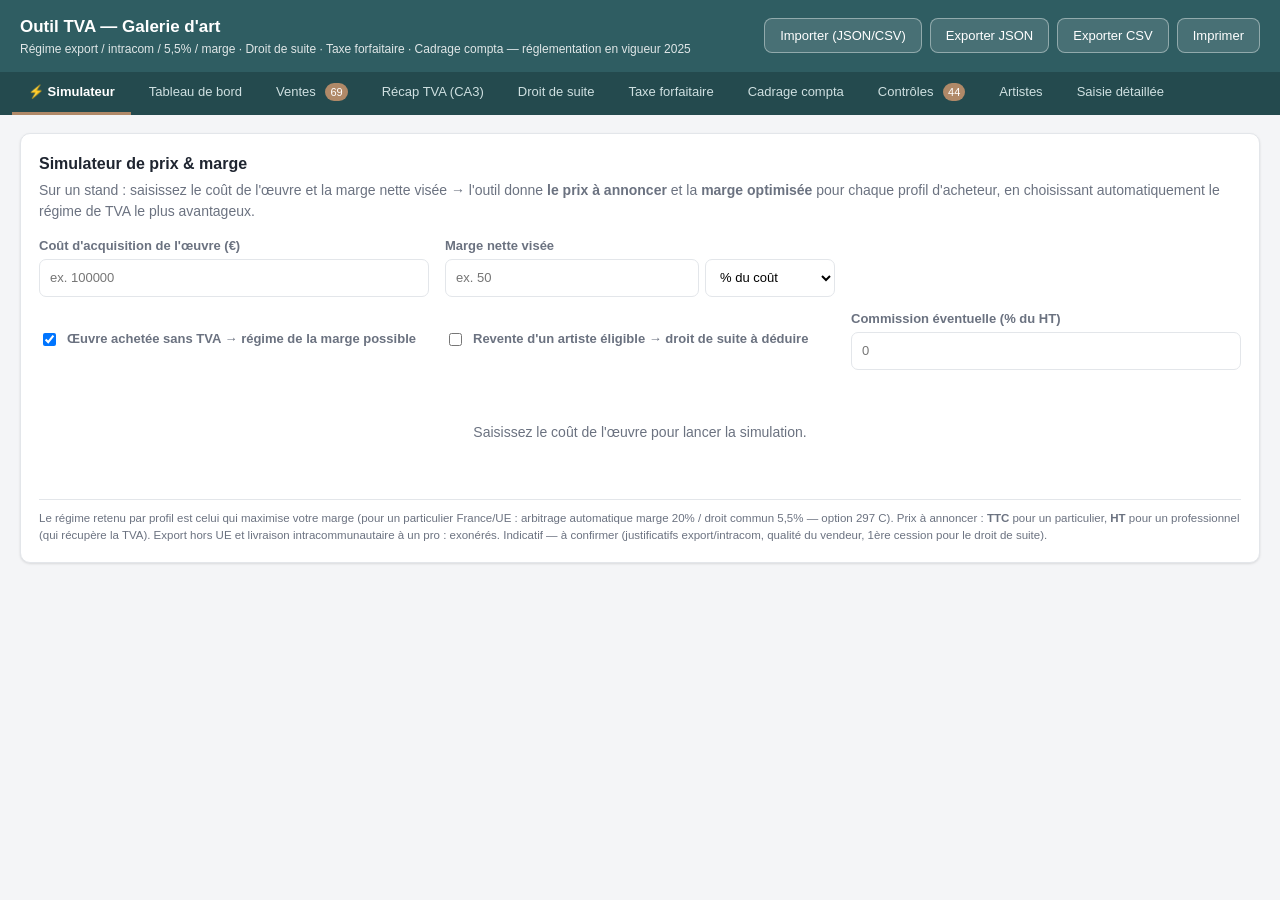
==== index.html @ e960fb0d "Simulateur foire : coût + marge cible -> prix à annoncer par acheteur Nouvel écran principal pensé p" ====
<!DOCTYPE html>
<html lang="fr">
<head>
<meta charset="utf-8">
<meta name="viewport" content="width=device-width, initial-scale=1">
<title>Outil TVA — Galerie d'art</title>
<link rel="stylesheet" href="styles.css">
</head>
<body>

<header class="app">
  <div>
    <h1>Outil TVA — Galerie d'art</h1>
    <div class="sub">Régime export / intracom / 5,5% / marge · Droit de suite · Taxe forfaitaire · Cadrage compta — réglementation en vigueur 2025</div>
  </div>
  <div class="tools">
    <button class="btn ghost" id="btn-import">Importer (JSON/CSV)</button>
    <button class="btn ghost" id="btn-export-json">Exporter JSON</button>
    <button class="btn ghost" id="btn-export-csv">Exporter CSV</button>
    <button class="btn ghost" id="btn-print">Imprimer</button>
    <input type="file" id="file-input" accept=".json,.csv" hidden>
  </div>
</header>

<nav class="tabs" id="tabs">
  <button data-view="simulateur" class="active">⚡ Simulateur</button>
  <button data-view="dashboard">Tableau de bord</button>
  <button data-view="ventes">Ventes <span class="badge zero" id="badge-ventes">0</span></button>
  <button data-view="tva">Récap TVA (CA3)</button>
  <button data-view="ds">Droit de suite</button>
  <button data-view="tf">Taxe forfaitaire</button>
  <button data-view="cadrage">Cadrage compta</button>
  <button data-view="controles">Contrôles <span class="badge zero" id="badge-controles">0</span></button>
  <button data-view="artistes">Artistes</button>
  <button data-view="saisie">Saisie détaillée</button>
</nav>

<main>

<!-- ============ SIMULATEUR (écran principal) ============ -->
<section class="view active" id="view-simulateur">
  <div class="panel">
    <h2>Simulateur de prix &amp; marge</h2>
    <p class="lead">Sur un stand : saisissez le coût de l'œuvre et la marge nette visée → l'outil donne <b>le prix à annoncer</b> et la <b>marge optimisée</b> pour chaque profil d'acheteur, en choisissant automatiquement le régime de TVA le plus avantageux.</p>
    <div class="grid wide">
      <label class="fld"><span>Coût d'acquisition de l'œuvre (€)</span><input id="sim-cout" type="number" step="0.01" inputmode="decimal" placeholder="ex. 100000"></label>
      <label class="fld"><span>Marge nette visée</span>
        <div style="display:flex; gap:6px">
          <input id="sim-marge" type="number" step="0.01" inputmode="decimal" placeholder="ex. 50" style="flex:1">
          <select id="sim-marge-unite" style="max-width:130px"><option value="pct">% du coût</option><option value="eur">€ (montant)</option></select>
        </div></label>
    </div>
    <div class="grid wide">
      <label class="fld" style="display:flex;align-items:center;gap:8px"><input id="sim-eligible" type="checkbox" checked style="width:auto"><span style="margin:0">Œuvre achetée sans TVA → <b>régime de la marge possible</b></span></label>
      <label class="fld" style="display:flex;align-items:center;gap:8px"><input id="sim-ds" type="checkbox" style="width:auto"><span style="margin:0">Revente d'un artiste éligible → <b>droit de suite</b> à déduire</span></label>
      <label class="fld"><span>Commission éventuelle (% du HT)</span><input id="sim-commission" type="number" step="0.1" inputmode="decimal" placeholder="0"></label>
    </div>
    <div id="sim-result"></div>
    <div class="disclaimer">Le régime retenu par profil est celui qui maximise votre marge (pour un particulier France/UE : arbitrage automatique marge 20% / droit commun 5,5% — option 297 C). Prix à annoncer : <b>TTC</b> pour un particulier, <b>HT</b> pour un professionnel (qui récupère la TVA). Export hors UE et livraison intracommunautaire à un pro : exonérés. Indicatif — à confirmer (justificatifs export/intracom, qualité du vendeur, 1ère cession pour le droit de suite).</div>
  </div>
</section>

<!-- ============ 0. TABLEAU DE BORD ============ -->
<section class="view" id="view-dashboard">
  <div class="panel">
    <h2>Tableau de bord</h2>
    <p class="lead">Vue d'ensemble de l'activité : chiffre d'affaires, marge, et classements. Filtrable par période.</p>
    <div class="toolbar">
      <label class="fld" style="margin:0"><span>Du</span><input id="db-from" type="date"></label>
      <label class="fld" style="margin:0"><span>Au</span><input id="db-to" type="date"></label>
      <button class="btn secondary small" id="db-reset-period">Toute la période</button>
    </div>
    <div id="db-kpi" class="kpi-row"></div>
  </div>
  <div class="grid wide">
    <div class="panel"><h3>Top 10 — plus grosses ventes</h3><div id="db-top-ventes"></div></div>
    <div class="panel"><h3>Top 10 — plus gros taux de marge</h3><div id="db-top-taux"></div></div>
    <div class="panel"><h3>Top artistes (CA &amp; marge)</h3><div id="db-top-artistes"></div></div>
    <div class="panel"><h3>Répartition du CA par régime de TVA</h3><div id="db-repartition"></div></div>
  </div>
</section>

<!-- ============ 1. SAISIE GUIDÉE ============ -->
<section class="view" id="view-saisie">
  <div class="panel">
    <h2>Saisie guidée d'une vente</h2>
    <p class="lead">Répondez aux questions : l'outil détermine automatiquement le régime de TVA applicable, le droit de suite et la taxe forfaitaire éventuels, et signale les points à vérifier.</p>

    <form id="form-vente">
      <input type="hidden" id="f-id">

      <fieldset>
        <legend>Identification</legend>
        <div class="grid">
          <label class="fld"><span>N° de ligne (compta)</span><input id="f-ligneCompta" type="text" placeholder="ex. 1"></label>
          <label class="fld"><span>N° de facture</span><input id="f-numFacture" type="text" placeholder="ex. 2506059"></label>
          <label class="fld"><span>Date de facture</span><input id="f-dateFacture" type="date"></label>
          <label class="fld"><span>Artiste</span><input id="f-artiste" type="text"></label>
          <label class="fld"><span>Œuvre</span><input id="f-oeuvre" type="text"></label>
          <label class="fld"><span>Référence</span><input id="f-refSiam" type="text"></label>
        </div>
      </fieldset>

      <fieldset>
        <legend>Nature du bien vendu</legend>
        <div class="q-box"><span class="q">Que vendez-vous exactement ?</span> Le taux réduit de 5,5% est réservé aux œuvres d'art, objets de collection et d'antiquité (réforme 1/1/2025).</div>
        <div class="grid">
          <label class="fld"><span>Nature du bien</span><select id="f-natureBien"></select></label>
          <label class="fld"><span>Œuvre originale ?</span>
            <select id="f-oeuvreOriginale"><option value="">—</option><option value="oui">Oui</option><option value="non">Non</option></select></label>
        </div>
      </fieldset>

      <fieldset>
        <legend>Montants</legend>
        <div class="grid">
          <label class="fld"><span>Prix de vente TTC (€)</span><input id="f-venteTTC" type="number" step="0.01"></label>
          <label class="fld"><span>Prix d'achat TTC (€) <small>(pour la marge)</small></span><input id="f-achatTTC" type="number" step="0.01"></label>
          <label class="fld"><span>Frais accessoires HT (€)</span><input id="f-fraisAccessoiresHT" type="number" step="0.01"></label>
        </div>
      </fieldset>

      <fieldset>
        <legend>Acquisition de l'œuvre par la galerie</legend>
        <div class="q-box"><span class="q">Comment la galerie a-t-elle acquis l'œuvre ?</span> C'est ce qui détermine si le régime de la marge est possible (interdit si achat au taux réduit depuis 2025).</div>
        <label class="fld"><span>Mode d'acquisition</span><select id="f-modeAcquisition"></select></label>
      </fieldset>

      <fieldset>
        <legend>Client &amp; destination</legend>
        <div class="grid">
          <label class="fld"><span>Client</span><input id="f-client" type="text"></label>
          <label class="fld"><span>Pays</span><input id="f-pays" type="text"></label>
          <label class="fld"><span>Zone</span><select id="f-zone"></select></label>
          <label class="fld"><span>Type de client</span><select id="f-typeClient"></select></label>
          <label class="fld"><span>N° TVA intracom (UE pro)</span><input id="f-numTvaIntra" type="text"></label>
        </div>
        <div class="grid">
          <label class="fld"><span>Justificatif d'export (hors UE) ?</span>
            <select id="f-justificatifExport"><option value="">—</option><option value="oui">Oui</option><option value="non">Non</option></select></label>
          <label class="fld"><span>Preuve transport hors France (intracom) ?</span>
            <select id="f-transportHorsFR"><option value="">—</option><option value="oui">Oui</option><option value="non">Non</option></select></label>
          <label class="fld"><span>Option droit commun 5,5% (art. 297 C) ?</span>
            <select id="f-optionDroitCommun"><option value="">—</option><option value="oui">Oui (renoncer à la marge)</option><option value="non">Non</option></select></label>
        </div>
      </fieldset>

      <fieldset>
        <legend>Régime saisi par l'utilisateur (facultatif — pour contrôle)</legend>
        <div class="hint">Si vous indiquez le régime que vous comptiez appliquer, l'outil le confronte à sa propre détermination et vous alerte en cas de divergence.</div>
        <label class="fld"><span>Régime envisagé</span>
          <select id="f-regimeChoisi">
            <option value="">— (laisser l'outil décider)</option>
            <option value="EXPORT">Exportation exonérée</option>
            <option value="INTRACOM">Livraison intracom exonérée</option>
            <option value="DC_55">Droit commun 5,5%</option>
            <option value="DC_20">Droit commun 20%</option>
            <option value="MARGE">Régime de la marge</option>
            <option value="MARGE_FORFAITAIRE">Marge forfaitaire 30% (ancien régime)</option>
          </select></label>
      </fieldset>

      <fieldset>
        <legend>Droit de suite</legend>
        <label class="fld"><span>Décision (reprise d'une analyse existante)</span>
          <select id="f-ds-applicabiliteManuelle">
            <option value="">Selon les conditions ci-dessous</option>
            <option value="oui">Applicable (forcer)</option>
            <option value="non">Non applicable (forcer)</option>
          </select></label>
        <div class="grid">
          <label class="fld"><span>1ère cession par l'artiste ?</span>
            <select id="f-ds-premiereCession"><option value="">—</option><option value="non">Non (revente)</option><option value="oui">Oui (1ère vente)</option></select></label>
          <label class="fld"><span>Artiste vivant ou décédé ≤ 70 ans ?</span>
            <select id="f-ds-artisteVivantOuMoins70"><option value="">—</option><option value="oui">Oui</option><option value="non">Non (+ 70 ans)</option></select></label>
          <label class="fld"><span>Vente soumise / établie en France ?</span>
            <select id="f-ds-venteSoumiseFrance"><option value="">—</option><option value="oui">Oui</option><option value="non">Non</option></select></label>
          <label class="fld"><span>Acquise directement de l'artiste &lt; 3 ans ?</span>
            <select id="f-ds-acquiseDirecteArtisteMoins3ans"><option value="">—</option><option value="non">Non</option><option value="oui">Oui</option></select></label>
        </div>
      </fieldset>

      <fieldset>
        <legend>Taxe forfaitaire sur les objets précieux</legend>
        <div class="q-box"><span class="q">Le vendeur (cédant) est-il un particulier ?</span> La taxe forfaitaire ne concerne que les cessions par des particuliers ; la galerie intermédiaire en France la verse pour leur compte.</div>
        <label class="fld"><span>Décision (reprise d'une analyse existante)</span>
          <select id="f-tf-applicabiliteManuelle">
            <option value="">Selon les conditions ci-dessous</option>
            <option value="oui">Applicable (forcer)</option>
            <option value="non">Non applicable (forcer)</option>
          </select></label>
        <div class="grid">
          <label class="fld"><span>Vendeur particulier ?</span>
            <select id="f-tf-vendeurParticulier"><option value="">—</option><option value="non">Non</option><option value="oui">Oui</option></select></label>
          <label class="fld"><span>Type d'objet</span>
            <select id="f-tf-typeObjet"><option value="art">Objet d'art / collection / antiquité (6%)</option><option value="metaux">Métaux précieux (11%)</option></select></label>
          <label class="fld"><span>Vendeur domicilié en France ?</span>
            <select id="f-tf-vendeurDomicilieFR"><option value="oui">Oui (+0,5% CRDS)</option><option value="non">Non</option></select></label>
          <label class="fld"><span>Option régime plus-values réelles ?</span>
            <select id="f-tf-optionPlusValue"><option value="">—</option><option value="non">Non</option><option value="oui">Oui</option></select></label>
          <label class="fld"><span>Prix de cession (si ≠ prix de vente)</span><input id="f-tf-prixCession" type="number" step="0.01"></label>
        </div>
      </fieldset>

      <label class="fld"><span>Commentaire</span><textarea id="f-commentaire" rows="2"></textarea></label>

      <div class="toolbar">
        <button type="button" class="btn" id="btn-evaluer">Évaluer en direct</button>
        <button type="submit" class="btn">Enregistrer la vente</button>
        <button type="button" class="btn secondary" id="btn-reset">Nouvelle saisie</button>
      </div>
    </form>
  </div>

  <div class="panel" id="live-result" style="display:none">
    <h2>Résultat de l'analyse</h2>
    <div id="live-result-body"></div>
  </div>
</section>

<!-- ============ 2. VENTES ============ -->
<section class="view" id="view-ventes">
  <div class="panel">
    <div class="toolbar">
      <h2 style="margin:0">Ventes enregistrées</h2>
      <div class="spacer"></div>
      <button class="btn secondary small" id="btn-demo">Charger un jeu d'exemple</button>
      <button class="btn danger small" id="btn-clear">Tout effacer</button>
    </div>
    <div id="ventes-table"></div>
  </div>
</section>

<!-- ============ 3. RÉCAP TVA ============ -->
<section class="view" id="view-tva">
  <div class="panel">
    <h2>Récapitulatif TVA collectée — préparation CA3</h2>
    <p class="lead">Ventilation par régime et par ligne de la déclaration. À reporter sur la CA3.</p>
    <div id="kpi-tva" class="kpi-row"></div>
    <div id="tva-table"></div>
  </div>
</section>

<!-- ============ 4. DROIT DE SUITE ============ -->
<section class="view" id="view-ds">
  <div class="panel">
    <h2>Droit de suite</h2>
    <p class="lead">Œuvres pour lesquelles le droit de suite est dû, avec barème dégressif (plafond 12 500 €).</p>
    <div id="ds-table"></div>
    <details class="ref"><summary>Rappel des conditions et du barème</summary>
      <p>Œuvre originale graphique/plastique, revente avec intervention d'un professionnel, prix ≥ 750 € HT, artiste vivant ou décédé ≤ 70 ans.
      Barème : 4% ≤ 50 000 ; 3% jusqu'à 200 000 ; 1% jusqu'à 350 000 ; 0,5% jusqu'à 500 000 ; 0,25% au-delà — plafond 12 500 €.
      Exonération du revendeur si œuvre acquise directement de l'artiste &lt; 3 ans et prix &lt; 10 000 €.</p>
    </details>
  </div>
</section>

<!-- ============ 5. TAXE FORFAITAIRE ============ -->
<section class="view" id="view-tf">
  <div class="panel">
    <h2>Taxe forfaitaire sur les objets précieux</h2>
    <p class="lead">Cessions par des particuliers (art. 150 VI s. CGI). La galerie, intermédiaire en France, déclare et verse pour leur compte.</p>
    <div id="tf-table"></div>
    <details class="ref"><summary>Rappel</summary>
      <p>Taux : 6% (objets d'art/collection/antiquité/bijoux) ou 11% (métaux précieux), + 0,5% CRDS si vendeur domicilié en France.
      Exonérée si prix de cession ≤ 5 000 €. Assiette = prix de cession (commission non déductible). Option possible pour le régime réel des plus-values.</p>
    </details>
  </div>
</section>

<!-- ============ 6. CADRAGE COMPTA ============ -->
<section class="view" id="view-cadrage">
  <div class="panel">
    <h2>Cadrage avec la comptabilité (Balance Générale)</h2>
    <p class="lead">Trois volets : <b>A.</b> le CA par compte (classe 70), <b>B.</b> la TVA collectée, <b>C.</b> les achats &amp; coûts (classe 6). Les soldes de la Balance sont pré-chargés ; les écarts BG − outil s'affichent automatiquement.</p>
    <div id="cadrage-table"></div>
  </div>
</section>

<!-- ============ 8. ARTISTES (référentiel) ============ -->
<section class="view" id="view-artistes">
  <div class="panel">
    <h2>Référentiel artistes</h2>
    <p class="lead">Renseignez une fois, par artiste, le statut au regard du <b>droit de suite</b> (artiste vivant ou décédé depuis ≤ 70 ans) et de la <b>taxe forfaitaire</b>. Ces valeurs se propagent automatiquement à toutes les ventes de l'artiste — sauf décision saisie ligne par ligne, qui reste prioritaire.</p>
    <div class="toolbar">
      <button class="btn secondary small" id="btn-recenser">Recenser les artistes de l'historique</button>
      <div class="spacer"></div>
    </div>
    <div id="artistes-table"></div>
    <fieldset style="margin-top:14px">
      <legend>Ajouter / mettre à jour un artiste</legend>
      <div class="grid">
        <label class="fld"><span>Nom de l'artiste</span><input id="art-nom" type="text"></label>
        <label class="fld"><span>Année de décès <small>(vide = vivant)</small></span><input id="art-deces" type="number" placeholder="ex. 2008"></label>
        <label class="fld"><span>Droit de suite — artiste éligible</span>
          <select id="art-dds"><option value="oui">Oui (vivant ou décédé ≤ 70 ans)</option><option value="non">Non (décédé depuis + de 70 ans)</option><option value="">—</option></select></label>
        <label class="fld"><span>Organisme (reversement droit de suite)</span>
          <select id="art-organisme"><option value="ADAGP">ADAGP</option><option value="Ayants droit">Ayants droit</option><option value="Autre">Autre</option><option value="">—</option></select></label>
        <label class="fld"><span>Taxe forfaitaire (défaut)</span>
          <select id="art-tf"><option value="">— (selon la vente)</option><option value="non">Non applicable</option><option value="oui">Applicable</option></select></label>
        <label class="fld"><span>Type d'objet (taxe forf.)</span>
          <select id="art-typeObjet"><option value="art">Objet d'art (6,5%)</option><option value="metaux">Métaux précieux (11,5%)</option></select></label>
        <label class="fld"><span>Note</span><input id="art-note" type="text"></label>
      </div>
      <button type="button" class="btn small" id="btn-art-add">Enregistrer l'artiste</button>
    </fieldset>
    <div class="disclaimer">Le droit de suite reste subordonné aux autres conditions (œuvre originale, revente, prix ≥ 750 €…) ; le référentiel ne pré-renseigne que le statut de l'artiste. La taxe forfaitaire dépend avant tout de la qualité du vendeur (particulier) : le défaut par artiste n'est qu'une commodité, à valider par vente.</div>
  </div>
</section>

<!-- ============ 7. CONTRÔLES ============ -->
<section class="view" id="view-controles">
  <div class="panel">
    <h2>Contrôles &amp; questions d'orientation</h2>
    <p class="lead">Points à vérifier détectés sur l'ensemble des ventes. Traitez en priorité les alertes rouges (erreurs probables).</p>
    <div id="controles-body"></div>
    <div class="disclaimer">
      Outil d'aide à la décision conçu pour le suivi d'une galerie d'art — réglementation en vigueur au 1er janvier 2025
      (CGI art. 278-0 bis, 297 A, 297 C ; droit de suite ; art. 150 VI et s.). Ne se substitue pas à l'analyse du conseil.
      Vérifiez les paramètres dans <code>regles.js</code> à chaque loi de finances.
    </div>
  </div>
</section>

</main>

<script src="regles.js"></script>
<script src="historique_seed.js"></script>
<script src="app.js"></script>
</body>
</html>
---- styles.css ----
/* Outil TVA Galerie d'art — styles */
:root {
  --bg: #f4f5f7;
  --panel: #ffffff;
  --ink: #1f2530;
  --muted: #6b7280;
  --line: #e3e6ea;
  --brand: #2f5d62;
  --brand-d: #244a4e;
  --accent: #b08968;
  --danger: #b3261e;
  --danger-bg: #fdecea;
  --warn: #8a6100;
  --warn-bg: #fff4d6;
  --info: #1b4f72;
  --info-bg: #e8f1f9;
  --ok: #1b5e20;
  --ok-bg: #e7f4e8;
  --radius: 10px;
  --shadow: 0 1px 3px rgba(0,0,0,.08), 0 1px 2px rgba(0,0,0,.04);
}
* { box-sizing: border-box; }
body {
  margin: 0; background: var(--bg); color: var(--ink);
  font: 14px/1.5 -apple-system, "Segoe UI", Roboto, Helvetica, Arial, sans-serif;
}
header.app {
  background: var(--brand); color: #fff; padding: 14px 20px;
  display: flex; align-items: center; justify-content: space-between; flex-wrap: wrap; gap: 8px;
}
header.app h1 { font-size: 17px; margin: 0; font-weight: 600; }
header.app .sub { font-size: 12px; opacity: .85; }
header.app .tools { display: flex; gap: 8px; flex-wrap: wrap; }

nav.tabs { display: flex; gap: 2px; background: var(--brand-d); padding: 0 12px; flex-wrap: wrap; }
nav.tabs button {
  background: transparent; color: #cfe0e1; border: 0; padding: 11px 16px; cursor: pointer;
  font-size: 13px; border-bottom: 3px solid transparent;
}
nav.tabs button.active { color: #fff; border-bottom-color: var(--accent); font-weight: 600; }
nav.tabs button .badge {
  display: inline-block; min-width: 18px; padding: 0 5px; margin-left: 6px;
  background: var(--accent); color: #fff; border-radius: 10px; font-size: 11px; line-height: 18px; text-align: center;
}
nav.tabs button .badge.zero { background: #6b8a8c; }

main { padding: 18px 20px 60px; max-width: 1500px; margin: 0 auto; }
.view { display: none; }
.view.active { display: block; }

.panel { background: var(--panel); border: 1px solid var(--line); border-radius: var(--radius); box-shadow: var(--shadow); padding: 18px; margin-bottom: 18px; }
.panel h2 { margin: 0 0 4px; font-size: 16px; }
.panel h3 { margin: 18px 0 8px; font-size: 14px; color: var(--brand-d); }
.panel p.lead { color: var(--muted); margin: 0 0 14px; }

.btn { background: var(--brand); color: #fff; border: 0; padding: 9px 15px; border-radius: 8px; cursor: pointer; font-size: 13px; }
.btn:hover { background: var(--brand-d); }
.btn.secondary { background: #fff; color: var(--brand); border: 1px solid var(--brand); }
.btn.secondary:hover { background: #eef4f4; }
.btn.ghost { background: rgba(255,255,255,.12); color: #fff; border: 1px solid rgba(255,255,255,.4); }
.btn.ghost:hover { background: rgba(255,255,255,.22); }
.btn.small { padding: 5px 10px; font-size: 12px; }
.btn.danger { background: var(--danger); }

label.fld { display: block; margin-bottom: 12px; font-size: 13px; }
label.fld > span { display: block; color: var(--muted); margin-bottom: 4px; font-weight: 600; }
input, select, textarea {
  width: 100%; padding: 8px 10px; border: 1px solid var(--line); border-radius: 7px; font: inherit; background: #fff;
}
input:focus, select:focus, textarea:focus { outline: 2px solid var(--brand); outline-offset: -1px; }
.grid { display: grid; grid-template-columns: repeat(auto-fill, minmax(230px, 1fr)); gap: 0 16px; }
.grid.wide { grid-template-columns: repeat(auto-fill, minmax(320px, 1fr)); }
fieldset { border: 1px solid var(--line); border-radius: 8px; padding: 12px 14px; margin: 0 0 14px; }
fieldset legend { font-weight: 600; color: var(--brand-d); padding: 0 6px; }
.hint { font-size: 12px; color: var(--muted); margin-top: -8px; margin-bottom: 12px; }

.q-box { background: #f7f9f9; border-left: 4px solid var(--accent); padding: 10px 14px; border-radius: 0 8px 8px 0; margin-bottom: 14px; }
.q-box .q { font-weight: 600; }

.result-card { border: 1px solid var(--line); border-radius: 8px; padding: 14px; background: #fbfcfc; }
.result-card .regime { font-size: 18px; font-weight: 700; color: var(--brand-d); }
.result-card .nums { display: grid; grid-template-columns: repeat(auto-fit, minmax(120px,1fr)); gap: 10px; margin-top: 10px; }
.result-card .nums div { background: #fff; border: 1px solid var(--line); border-radius: 7px; padding: 8px; }
.result-card .nums b { display: block; font-size: 16px; }
.result-card .nums small { color: var(--muted); }

table { width: 100%; border-collapse: collapse; font-size: 12.5px; }
table th, table td { padding: 7px 9px; border-bottom: 1px solid var(--line); text-align: left; vertical-align: top; }
table th { background: #eef2f2; position: sticky; top: 0; font-weight: 600; color: var(--brand-d); z-index: 1; }
table tr:hover td { background: #f7fafa; }
table td.num, table th.num { text-align: right; font-variant-numeric: tabular-nums; }
.table-wrap { overflow: auto; max-height: 70vh; border: 1px solid var(--line); border-radius: 8px; }
tfoot td { font-weight: 700; background: #eef2f2; border-top: 2px solid var(--brand); }

.tag { display: inline-block; padding: 2px 8px; border-radius: 12px; font-size: 11px; font-weight: 600; white-space: nowrap; }
.tag.EXPORT { background: #e8eef9; color: #1b3a72; }
.tag.INTRACOM { background: #ece8f7; color: #4a2d72; }
.tag.DC_55 { background: var(--ok-bg); color: var(--ok); }
.tag.DC_20 { background: #fde9d9; color: #8a4b00; }
.tag.MARGE { background: #e3eef0; color: var(--brand-d); }

.alert { padding: 9px 12px; border-radius: 8px; margin-bottom: 8px; font-size: 13px; border: 1px solid transparent; }
.alert.danger { background: var(--danger-bg); color: var(--danger); border-color: #f3c5c1; }
.alert.warn { background: var(--warn-bg); color: var(--warn); border-color: #f0dca0; }
.alert.info { background: var(--info-bg); color: var(--info); border-color: #c5dbef; }
.alert .src { font-size: 11px; opacity: .7; }
.dot { display:inline-block; width:9px; height:9px; border-radius:50%; margin-right:5px; }
.dot.danger{background:var(--danger);} .dot.warn{background:#d9a300;} .dot.info{background:var(--info);} .dot.ok{background:var(--ok);}

.ecart-ok { color: var(--ok); font-weight: 600; }
.ecart-ko { color: var(--danger); font-weight: 700; }

.toolbar { display: flex; gap: 8px; flex-wrap: wrap; align-items: center; margin-bottom: 12px; }
.toolbar .spacer { flex: 1; }
.empty { text-align: center; color: var(--muted); padding: 40px; }
.kpi-row { display: grid; grid-template-columns: repeat(auto-fit, minmax(160px,1fr)); gap: 12px; margin-bottom: 16px; }
.kpi { background: #fff; border: 1px solid var(--line); border-radius: 10px; padding: 12px 14px; }
.kpi .v { font-size: 22px; font-weight: 700; color: var(--brand-d); }
.kpi .l { font-size: 12px; color: var(--muted); }
.kpi.alarm .v { color: var(--danger); }

.disclaimer { font-size: 11.5px; color: var(--muted); border-top: 1px solid var(--line); padding-top: 10px; margin-top: 16px; }
details.ref { margin-top: 8px; font-size: 12px; }
details.ref summary { cursor: pointer; color: var(--brand); }
@media print {
  header.app, nav.tabs, .toolbar, .btn { display: none !important; }
  .view { display: block !important; }
  .panel { box-shadow: none; }
}
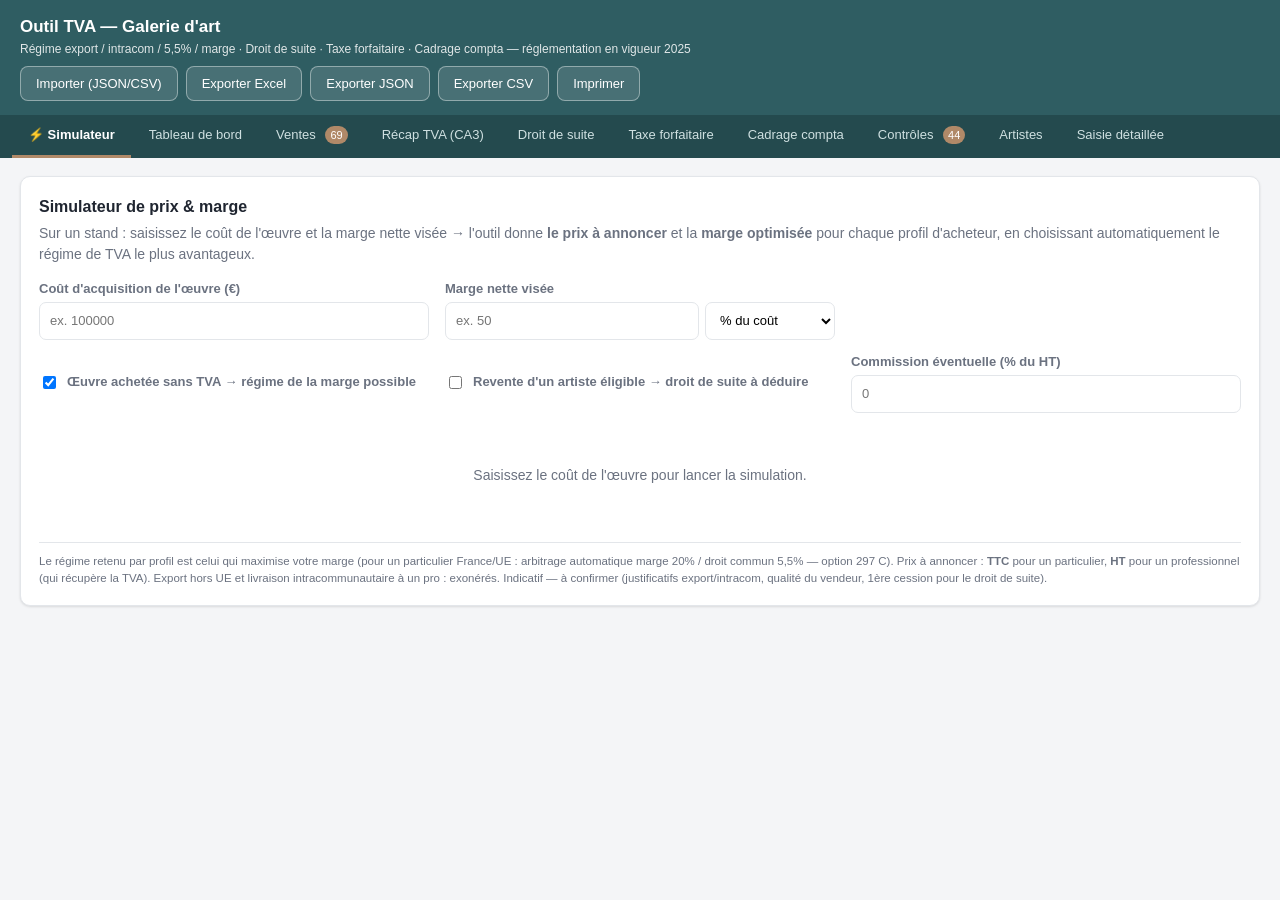
==== commit 4434c08d: "Export Excel (.xlsx natif) + rechargement de l'historique d'origine - Export Excel : classeur .xlsx " ====
--- a/index.html
+++ b/index.html
@@ -15,6 +15,7 @@
   </div>
   <div class="tools">
     <button class="btn ghost" id="btn-import">Importer (JSON/CSV)</button>
+    <button class="btn ghost" id="btn-export-xlsx">Exporter Excel</button>
     <button class="btn ghost" id="btn-export-json">Exporter JSON</button>
     <button class="btn ghost" id="btn-export-csv">Exporter CSV</button>
     <button class="btn ghost" id="btn-print">Imprimer</button>
@@ -224,6 +225,7 @@
     <div class="toolbar">
       <h2 style="margin:0">Ventes enregistrées</h2>
       <div class="spacer"></div>
+      <button class="btn secondary small" id="btn-reload-seed">Recharger l'historique d'origine</button>
       <button class="btn secondary small" id="btn-demo">Charger un jeu d'exemple</button>
       <button class="btn danger small" id="btn-clear">Tout effacer</button>
     </div>
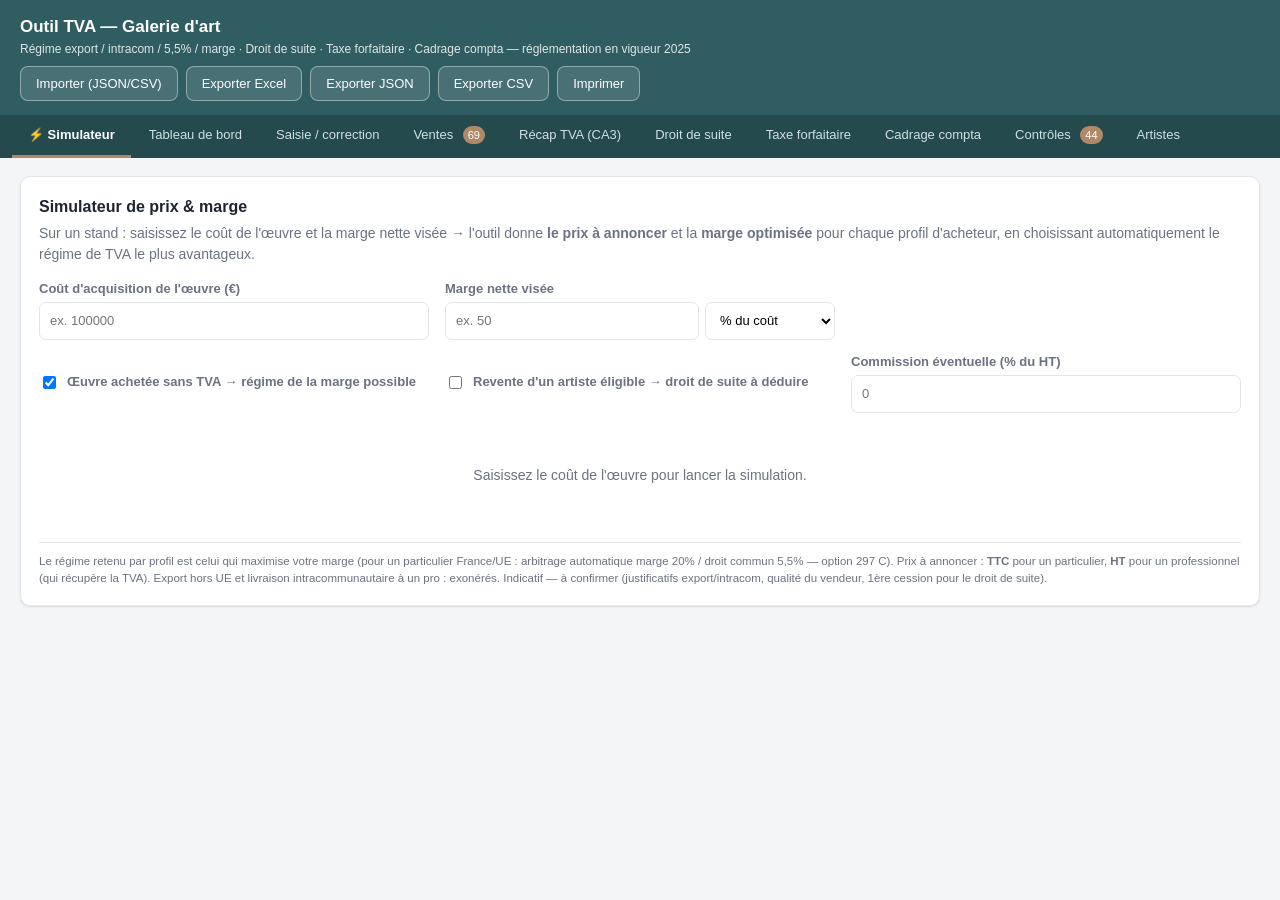
==== commit c74df7c6: "Saisie/correction placée après le tableau de bord + édition d'une vente clarifiée - Onglet 'Saisie /" ====
--- a/index.html
+++ b/index.html
@@ -26,6 +26,7 @@
 <nav class="tabs" id="tabs">
   <button data-view="simulateur" class="active">⚡ Simulateur</button>
   <button data-view="dashboard">Tableau de bord</button>
+  <button data-view="saisie">Saisie / correction</button>
   <button data-view="ventes">Ventes <span class="badge zero" id="badge-ventes">0</span></button>
   <button data-view="tva">Récap TVA (CA3)</button>
   <button data-view="ds">Droit de suite</button>
@@ -33,7 +34,6 @@
   <button data-view="cadrage">Cadrage compta</button>
   <button data-view="controles">Contrôles <span class="badge zero" id="badge-controles">0</span></button>
   <button data-view="artistes">Artistes</button>
-  <button data-view="saisie">Saisie détaillée</button>
 </nav>
 
 <main>
@@ -84,8 +84,8 @@
 <!-- ============ 1. SAISIE GUIDÉE ============ -->
 <section class="view" id="view-saisie">
   <div class="panel">
-    <h2>Saisie guidée d'une vente</h2>
-    <p class="lead">Répondez aux questions : l'outil détermine automatiquement le régime de TVA applicable, le droit de suite et la taxe forfaitaire éventuels, et signale les points à vérifier.</p>
+    <h2 id="saisie-titre">Saisie / correction d'une vente</h2>
+    <p class="lead">Répondez aux questions : l'outil détermine automatiquement le régime de TVA, le droit de suite et la taxe forfaitaire, et signale les points à vérifier. Pour <b>corriger</b> une vente existante, utilisez le bouton <b>« Éditer »</b> dans l'onglet <b>Ventes</b> (ou modifiez ci-dessous puis « Enregistrer »).</p>
 
     <form id="form-vente">
       <input type="hidden" id="f-id">
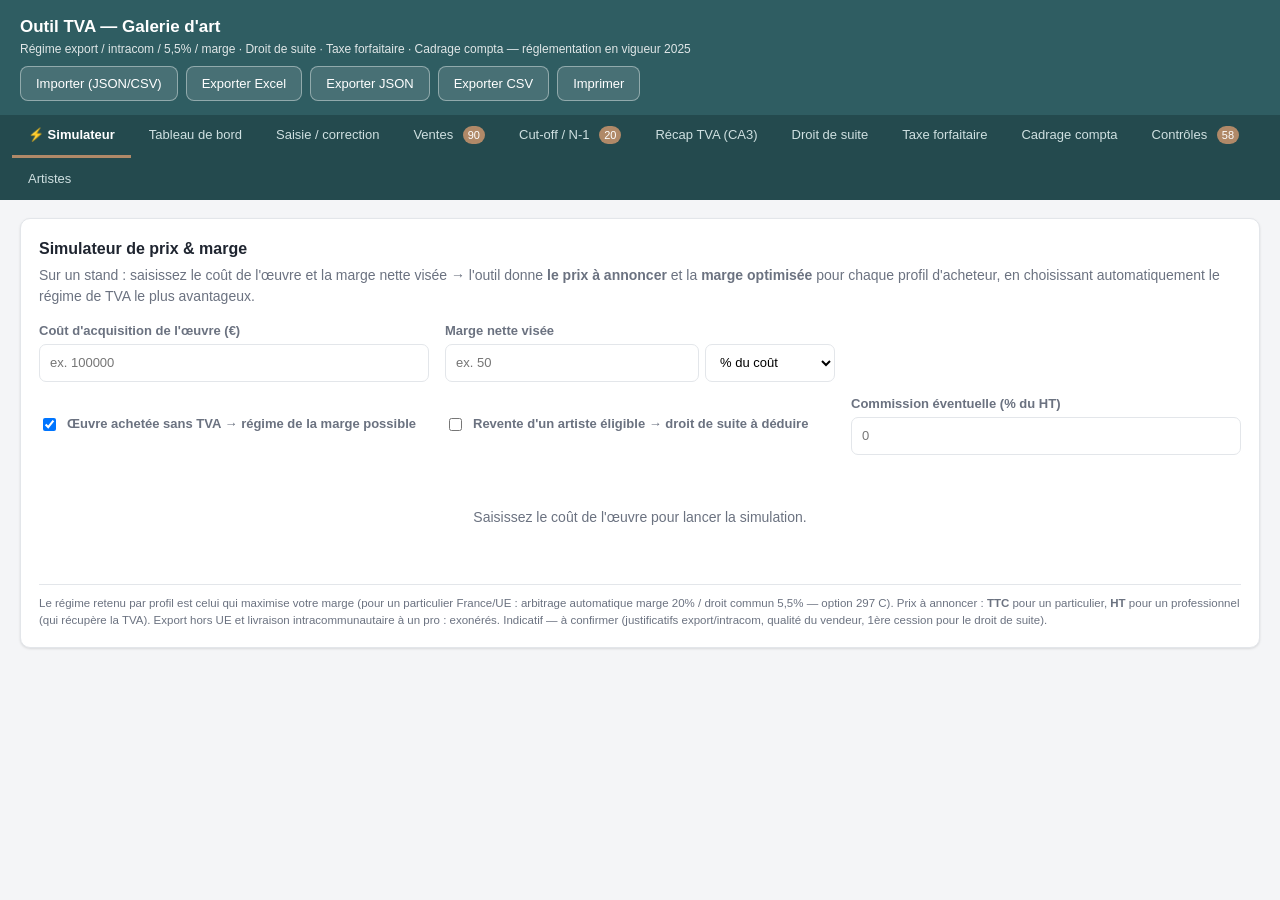
==== commit 92c48ac7: "Onglet Cut-off dédié (PCA N-1 + FAE) séparé des ventes de l'exercice - Nouvel onglet 'Cut-off / N-1'" ====
--- a/index.html
+++ b/index.html
@@ -28,6 +28,7 @@
   <button data-view="dashboard">Tableau de bord</button>
   <button data-view="saisie">Saisie / correction</button>
   <button data-view="ventes">Ventes <span class="badge zero" id="badge-ventes">0</span></button>
+  <button data-view="cutoff">Cut-off / N-1 <span class="badge zero" id="badge-cutoff">0</span></button>
   <button data-view="tva">Récap TVA (CA3)</button>
   <button data-view="ds">Droit de suite</button>
   <button data-view="tf">Taxe forfaitaire</button>
@@ -116,9 +117,12 @@
         <legend>Montants</legend>
         <div class="grid">
           <label class="fld"><span>Prix de vente TTC (€)</span><input id="f-venteTTC" type="number" step="0.01"></label>
-          <label class="fld"><span>Prix d'achat TTC (€) <small>(pour la marge)</small></span><input id="f-achatTTC" type="number" step="0.01"></label>
-          <label class="fld"><span>Frais accessoires HT (€)</span><input id="f-fraisAccessoiresHT" type="number" step="0.01"></label>
-        </div>
+          <label class="fld"><span>Valeur en stock (achat sur stock) (€)</span><input id="f-venteSurStock" type="number" step="0.01"></label>
+          <label class="fld"><span>Prix d'achat de l'année (€)</span><input id="f-achats2026" type="number" step="0.01"></label>
+          <label class="fld"><span>Frais accessoires (€)</span><input id="f-fraisAccessoiresHT" type="number" step="0.01"></label>
+          <label class="fld"><span>Commissions (€)</span><input id="f-commissions" type="number" step="0.01"></label>
+        </div>
+        <div class="hint">Coût d'acquisition retenu pour la marge = valeur en stock + prix d'achat de l'année. La marge nette déduit en plus les frais accessoires et les commissions.</div>
       </fieldset>
 
       <fieldset>
@@ -159,6 +163,7 @@
             <option value="MARGE">Régime de la marge</option>
             <option value="MARGE_FORFAITAIRE">Marge forfaitaire 30% (ancien régime)</option>
           </select></label>
+        <label class="fld" style="display:flex;align-items:center;gap:8px"><input id="f-fae" type="checkbox" style="width:auto"><span style="margin:0">Facture à établir (FAE) — poste de bilan, <b>hors CA</b> (onglet Cut-off)</span></label>
       </fieldset>
 
       <fieldset>
@@ -230,6 +235,15 @@
       <button class="btn danger small" id="btn-clear">Tout effacer</button>
     </div>
     <div id="ventes-table"></div>
+  </div>
+</section>
+
+<!-- ============ CUT-OFF / N-1 ============ -->
+<section class="view" id="view-cutoff">
+  <div class="panel">
+    <h2>Cut-off &amp; factures à établir <span style="font-size:13px;color:var(--muted)">(hors CA de l'exercice)</span></h2>
+    <p class="lead">Lignes rattachées à l'exercice antérieur (<b>PCA / cut-off N-1</b>) et <b>factures à établir (FAE)</b>, séparées des ventes de l'année. Elles n'entrent pas dans le CA ni le tableau de bord, mais restent prises en compte dans le <b>cadrage comptable</b> (comptes de cut-off 70709xxx). Cliquez une ligne pour la corriger.</p>
+    <div id="cutoff-table"></div>
   </div>
 </section>
 
--- a/styles.css
+++ b/styles.css
@@ -107,6 +107,9 @@
 .dot { display:inline-block; width:9px; height:9px; border-radius:50%; margin-right:5px; }
 .dot.danger{background:var(--danger);} .dot.warn{background:#d9a300;} .dot.info{background:var(--info);} .dot.ok{background:var(--ok);}
 
+tr.clic { cursor: pointer; }
+tr.clic:hover td { background: #eef4f4; }
+
 .ecart-ok { color: var(--ok); font-weight: 600; }
 .ecart-ko { color: var(--danger); font-weight: 700; }
 
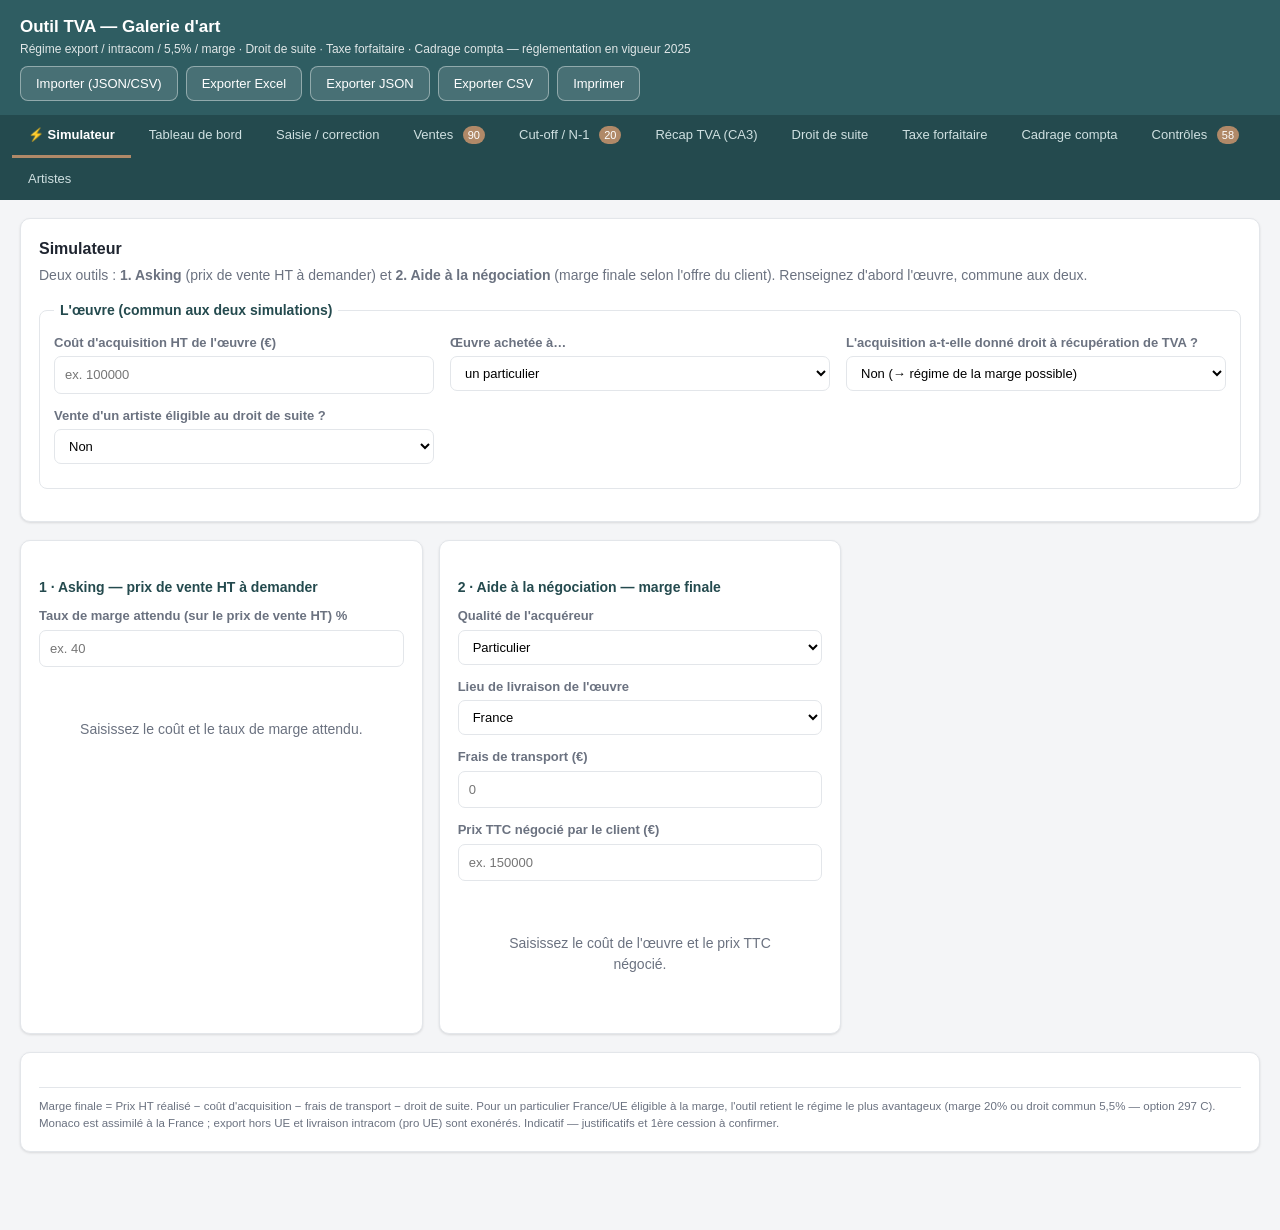
==== commit 776d770e: "Simulateur scindé en 2 : Asking (prix HT à demander) + Aide à la négociation - Données communes de l" ====
--- a/index.html
+++ b/index.html
@@ -42,24 +42,44 @@
 <!-- ============ SIMULATEUR (écran principal) ============ -->
 <section class="view active" id="view-simulateur">
   <div class="panel">
-    <h2>Simulateur de prix &amp; marge</h2>
-    <p class="lead">Sur un stand : saisissez le coût de l'œuvre et la marge nette visée → l'outil donne <b>le prix à annoncer</b> et la <b>marge optimisée</b> pour chaque profil d'acheteur, en choisissant automatiquement le régime de TVA le plus avantageux.</p>
-    <div class="grid wide">
-      <label class="fld"><span>Coût d'acquisition de l'œuvre (€)</span><input id="sim-cout" type="number" step="0.01" inputmode="decimal" placeholder="ex. 100000"></label>
-      <label class="fld"><span>Marge nette visée</span>
-        <div style="display:flex; gap:6px">
-          <input id="sim-marge" type="number" step="0.01" inputmode="decimal" placeholder="ex. 50" style="flex:1">
-          <select id="sim-marge-unite" style="max-width:130px"><option value="pct">% du coût</option><option value="eur">€ (montant)</option></select>
-        </div></label>
-    </div>
-    <div class="grid wide">
-      <label class="fld" style="display:flex;align-items:center;gap:8px"><input id="sim-eligible" type="checkbox" checked style="width:auto"><span style="margin:0">Œuvre achetée sans TVA → <b>régime de la marge possible</b></span></label>
-      <label class="fld" style="display:flex;align-items:center;gap:8px"><input id="sim-ds" type="checkbox" style="width:auto"><span style="margin:0">Revente d'un artiste éligible → <b>droit de suite</b> à déduire</span></label>
-      <label class="fld"><span>Commission éventuelle (% du HT)</span><input id="sim-commission" type="number" step="0.1" inputmode="decimal" placeholder="0"></label>
-    </div>
-    <div id="sim-result"></div>
-    <div class="disclaimer">Le régime retenu par profil est celui qui maximise votre marge (pour un particulier France/UE : arbitrage automatique marge 20% / droit commun 5,5% — option 297 C). Prix à annoncer : <b>TTC</b> pour un particulier, <b>HT</b> pour un professionnel (qui récupère la TVA). Export hors UE et livraison intracommunautaire à un pro : exonérés. Indicatif — à confirmer (justificatifs export/intracom, qualité du vendeur, 1ère cession pour le droit de suite).</div>
-  </div>
+    <h2>Simulateur</h2>
+    <p class="lead">Deux outils : <b>1. Asking</b> (prix de vente HT à demander) et <b>2. Aide à la négociation</b> (marge finale selon l'offre du client). Renseignez d'abord l'œuvre, commune aux deux.</p>
+    <fieldset>
+      <legend>L'œuvre (commun aux deux simulations)</legend>
+      <div class="grid wide">
+        <label class="fld"><span>Coût d'acquisition HT de l'œuvre (€)</span><input id="sim-cout" type="number" step="0.01" inputmode="decimal" placeholder="ex. 100000"></label>
+        <label class="fld"><span>Œuvre achetée à…</span>
+          <select id="sim-achat-aupres"><option value="particulier">un particulier</option><option value="professionnel">un professionnel</option></select></label>
+        <label class="fld"><span>L'acquisition a-t-elle donné droit à récupération de TVA ?</span>
+          <select id="sim-tva-recup"><option value="non">Non (→ régime de la marge possible)</option><option value="oui">Oui (→ droit commun)</option></select></label>
+        <label class="fld"><span>Vente d'un artiste éligible au droit de suite ?</span>
+          <select id="sim-ds-eligible"><option value="non">Non</option><option value="oui">Oui</option></select></label>
+      </div>
+    </fieldset>
+  </div>
+
+  <div class="grid wide">
+    <div class="panel">
+      <h3>1 · Asking — prix de vente HT à demander</h3>
+      <label class="fld"><span>Taux de marge attendu (sur le prix de vente HT) %</span><input id="sim-taux" type="number" step="0.1" inputmode="decimal" placeholder="ex. 40"></label>
+      <div id="asking-result"></div>
+    </div>
+
+    <div class="panel">
+      <h3>2 · Aide à la négociation — marge finale</h3>
+      <div class="grid">
+        <label class="fld"><span>Qualité de l'acquéreur</span>
+          <select id="sim-acquereur"><option value="particulier">Particulier</option><option value="professionnel">Professionnel</option></select></label>
+        <label class="fld"><span>Lieu de livraison de l'œuvre</span>
+          <select id="sim-lieu"><option value="FR">France</option><option value="CEE">CEE (UE)</option><option value="MONACO">Monaco</option><option value="EXPORT">Export (hors UE)</option></select></label>
+        <label class="fld"><span>Frais de transport (€)</span><input id="sim-transport" type="number" step="0.01" inputmode="decimal" placeholder="0"></label>
+        <label class="fld"><span>Prix TTC négocié par le client (€)</span><input id="sim-ttc-nego" type="number" step="0.01" inputmode="decimal" placeholder="ex. 150000"></label>
+      </div>
+      <div id="nego-result"></div>
+    </div>
+  </div>
+
+  <div class="panel"><div class="disclaimer">Marge finale = Prix HT réalisé − coût d'acquisition − frais de transport − droit de suite. Pour un particulier France/UE éligible à la marge, l'outil retient le régime le plus avantageux (marge 20% ou droit commun 5,5% — option 297 C). Monaco est assimilé à la France ; export hors UE et livraison intracom (pro UE) sont exonérés. Indicatif — justificatifs et 1ère cession à confirmer.</div></div>
 </section>
 
 <!-- ============ 0. TABLEAU DE BORD ============ -->
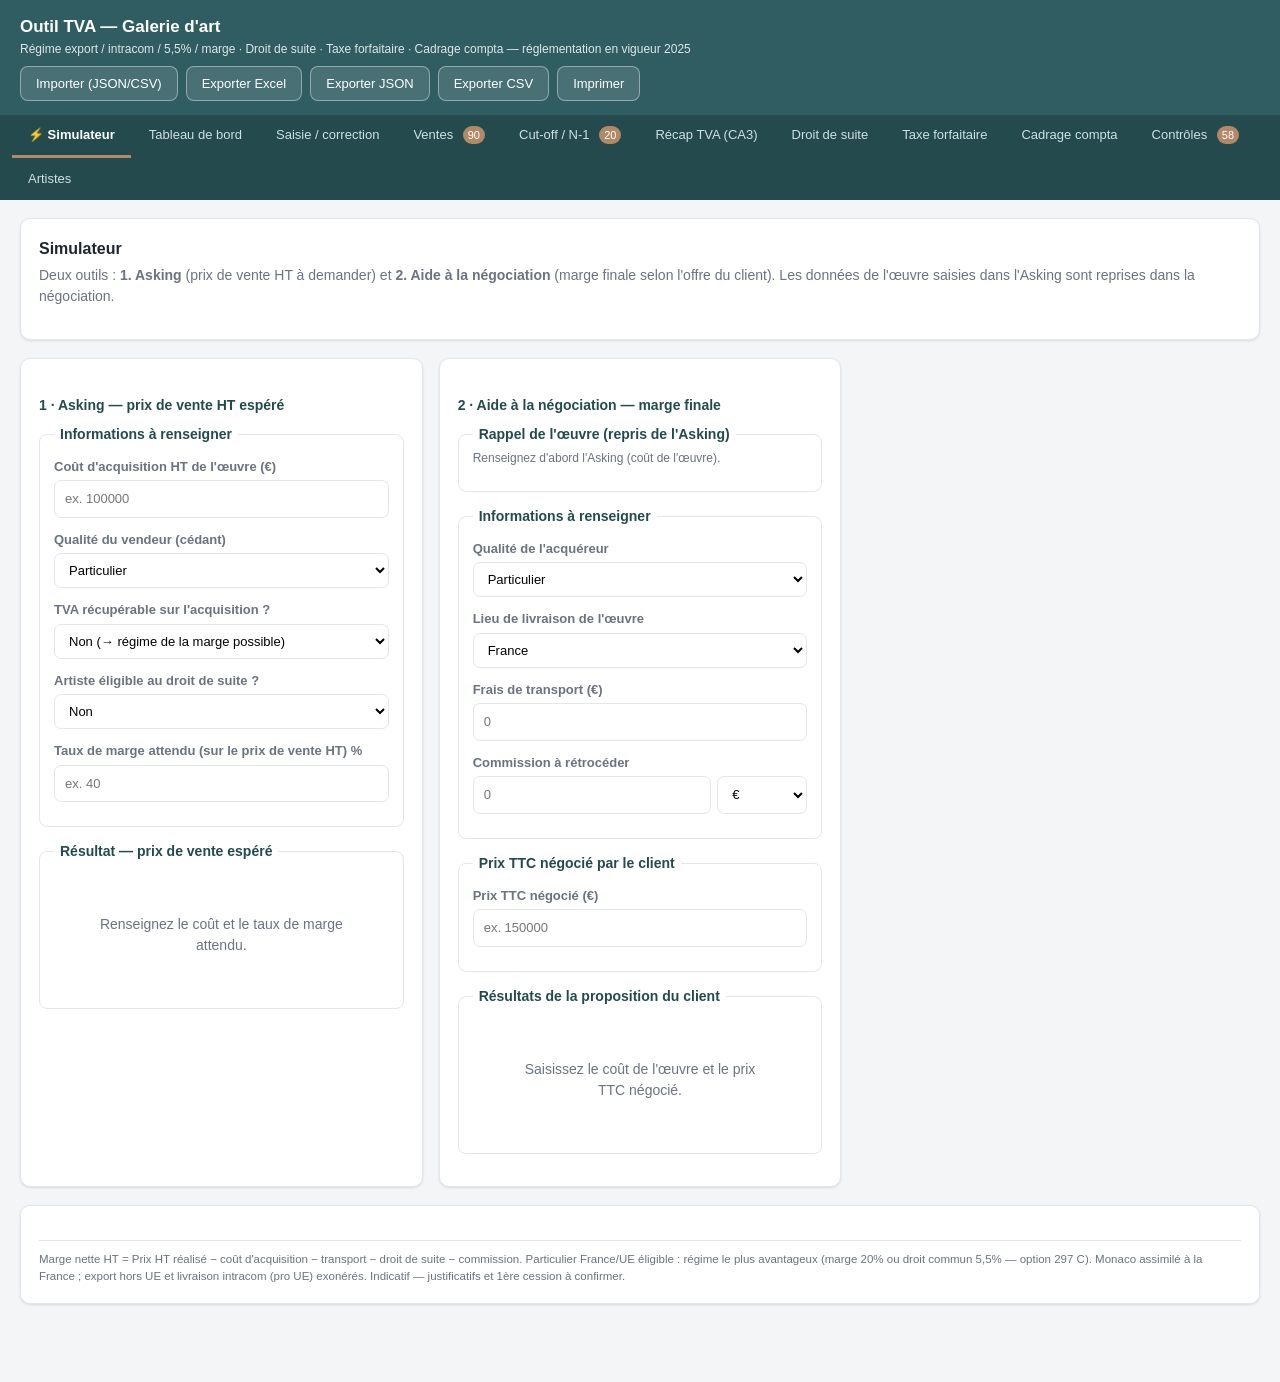
==== commit 5461b285: "Simulateur : cadres conformes + commission à rétrocéder + détail négociation ASKING : cadre 'informa" ====
--- a/index.html
+++ b/index.html
@@ -43,43 +43,62 @@
 <section class="view active" id="view-simulateur">
   <div class="panel">
     <h2>Simulateur</h2>
-    <p class="lead">Deux outils : <b>1. Asking</b> (prix de vente HT à demander) et <b>2. Aide à la négociation</b> (marge finale selon l'offre du client). Renseignez d'abord l'œuvre, commune aux deux.</p>
-    <fieldset>
-      <legend>L'œuvre (commun aux deux simulations)</legend>
-      <div class="grid wide">
+    <p class="lead">Deux outils : <b>1. Asking</b> (prix de vente HT à demander) et <b>2. Aide à la négociation</b> (marge finale selon l'offre du client). Les données de l'œuvre saisies dans l'Asking sont reprises dans la négociation.</p>
+  </div>
+
+  <div class="grid wide">
+    <!-- ===== 1. ASKING ===== -->
+    <div class="panel">
+      <h3>1 · Asking — prix de vente HT espéré</h3>
+      <fieldset>
+        <legend>Informations à renseigner</legend>
         <label class="fld"><span>Coût d'acquisition HT de l'œuvre (€)</span><input id="sim-cout" type="number" step="0.01" inputmode="decimal" placeholder="ex. 100000"></label>
-        <label class="fld"><span>Œuvre achetée à…</span>
-          <select id="sim-achat-aupres"><option value="particulier">un particulier</option><option value="professionnel">un professionnel</option></select></label>
-        <label class="fld"><span>L'acquisition a-t-elle donné droit à récupération de TVA ?</span>
+        <label class="fld"><span>Qualité du vendeur (cédant)</span>
+          <select id="sim-achat-aupres"><option value="particulier">Particulier</option><option value="professionnel">Professionnel</option></select></label>
+        <label class="fld"><span>TVA récupérable sur l'acquisition ?</span>
           <select id="sim-tva-recup"><option value="non">Non (→ régime de la marge possible)</option><option value="oui">Oui (→ droit commun)</option></select></label>
-        <label class="fld"><span>Vente d'un artiste éligible au droit de suite ?</span>
+        <label class="fld"><span>Artiste éligible au droit de suite ?</span>
           <select id="sim-ds-eligible"><option value="non">Non</option><option value="oui">Oui</option></select></label>
-      </div>
-    </fieldset>
-  </div>
-
-  <div class="grid wide">
-    <div class="panel">
-      <h3>1 · Asking — prix de vente HT à demander</h3>
-      <label class="fld"><span>Taux de marge attendu (sur le prix de vente HT) %</span><input id="sim-taux" type="number" step="0.1" inputmode="decimal" placeholder="ex. 40"></label>
-      <div id="asking-result"></div>
-    </div>
-
+        <label class="fld"><span>Taux de marge attendu (sur le prix de vente HT) %</span><input id="sim-taux" type="number" step="0.1" inputmode="decimal" placeholder="ex. 40"></label>
+      </fieldset>
+      <fieldset>
+        <legend>Résultat — prix de vente espéré</legend>
+        <div id="asking-result"></div>
+      </fieldset>
+    </div>
+
+    <!-- ===== 2. NÉGOCIATION ===== -->
     <div class="panel">
       <h3>2 · Aide à la négociation — marge finale</h3>
-      <div class="grid">
-        <label class="fld"><span>Qualité de l'acquéreur</span>
-          <select id="sim-acquereur"><option value="particulier">Particulier</option><option value="professionnel">Professionnel</option></select></label>
-        <label class="fld"><span>Lieu de livraison de l'œuvre</span>
-          <select id="sim-lieu"><option value="FR">France</option><option value="CEE">CEE (UE)</option><option value="MONACO">Monaco</option><option value="EXPORT">Export (hors UE)</option></select></label>
-        <label class="fld"><span>Frais de transport (€)</span><input id="sim-transport" type="number" step="0.01" inputmode="decimal" placeholder="0"></label>
-        <label class="fld"><span>Prix TTC négocié par le client (€)</span><input id="sim-ttc-nego" type="number" step="0.01" inputmode="decimal" placeholder="ex. 150000"></label>
-      </div>
-      <div id="nego-result"></div>
-    </div>
-  </div>
-
-  <div class="panel"><div class="disclaimer">Marge finale = Prix HT réalisé − coût d'acquisition − frais de transport − droit de suite. Pour un particulier France/UE éligible à la marge, l'outil retient le régime le plus avantageux (marge 20% ou droit commun 5,5% — option 297 C). Monaco est assimilé à la France ; export hors UE et livraison intracom (pro UE) sont exonérés. Indicatif — justificatifs et 1ère cession à confirmer.</div></div>
+      <fieldset>
+        <legend>Rappel de l'œuvre (repris de l'Asking)</legend>
+        <div id="nego-rappel" class="hint">Renseignez d'abord l'Asking.</div>
+      </fieldset>
+      <fieldset>
+        <legend>Informations à renseigner</legend>
+        <div class="grid">
+          <label class="fld"><span>Qualité de l'acquéreur</span>
+            <select id="sim-acquereur"><option value="particulier">Particulier</option><option value="professionnel">Professionnel</option></select></label>
+          <label class="fld"><span>Lieu de livraison de l'œuvre</span>
+            <select id="sim-lieu"><option value="FR">France</option><option value="CEE">CEE (UE)</option><option value="MONACO">Monaco</option><option value="EXPORT">Export (hors UE)</option></select></label>
+          <label class="fld"><span>Frais de transport (€)</span><input id="sim-transport" type="number" step="0.01" inputmode="decimal" placeholder="0"></label>
+          <label class="fld"><span>Commission à rétrocéder</span>
+            <div style="display:flex;gap:6px"><input id="sim-commission" type="number" step="0.01" inputmode="decimal" placeholder="0" style="flex:1">
+            <select id="sim-commission-unite" style="max-width:90px"><option value="eur">€</option><option value="pct">% HT</option></select></div></label>
+        </div>
+      </fieldset>
+      <fieldset>
+        <legend>Prix TTC négocié par le client</legend>
+        <label class="fld"><span>Prix TTC négocié (€)</span><input id="sim-ttc-nego" type="number" step="0.01" inputmode="decimal" placeholder="ex. 150000"></label>
+      </fieldset>
+      <fieldset>
+        <legend>Résultats de la proposition du client</legend>
+        <div id="nego-result"></div>
+      </fieldset>
+    </div>
+  </div>
+
+  <div class="panel"><div class="disclaimer">Marge nette HT = Prix HT réalisé − coût d'acquisition − transport − droit de suite − commission. Particulier France/UE éligible : régime le plus avantageux (marge 20% ou droit commun 5,5% — option 297 C). Monaco assimilé à la France ; export hors UE et livraison intracom (pro UE) exonérés. Indicatif — justificatifs et 1ère cession à confirmer.</div></div>
 </section>
 
 <!-- ============ 0. TABLEAU DE BORD ============ -->
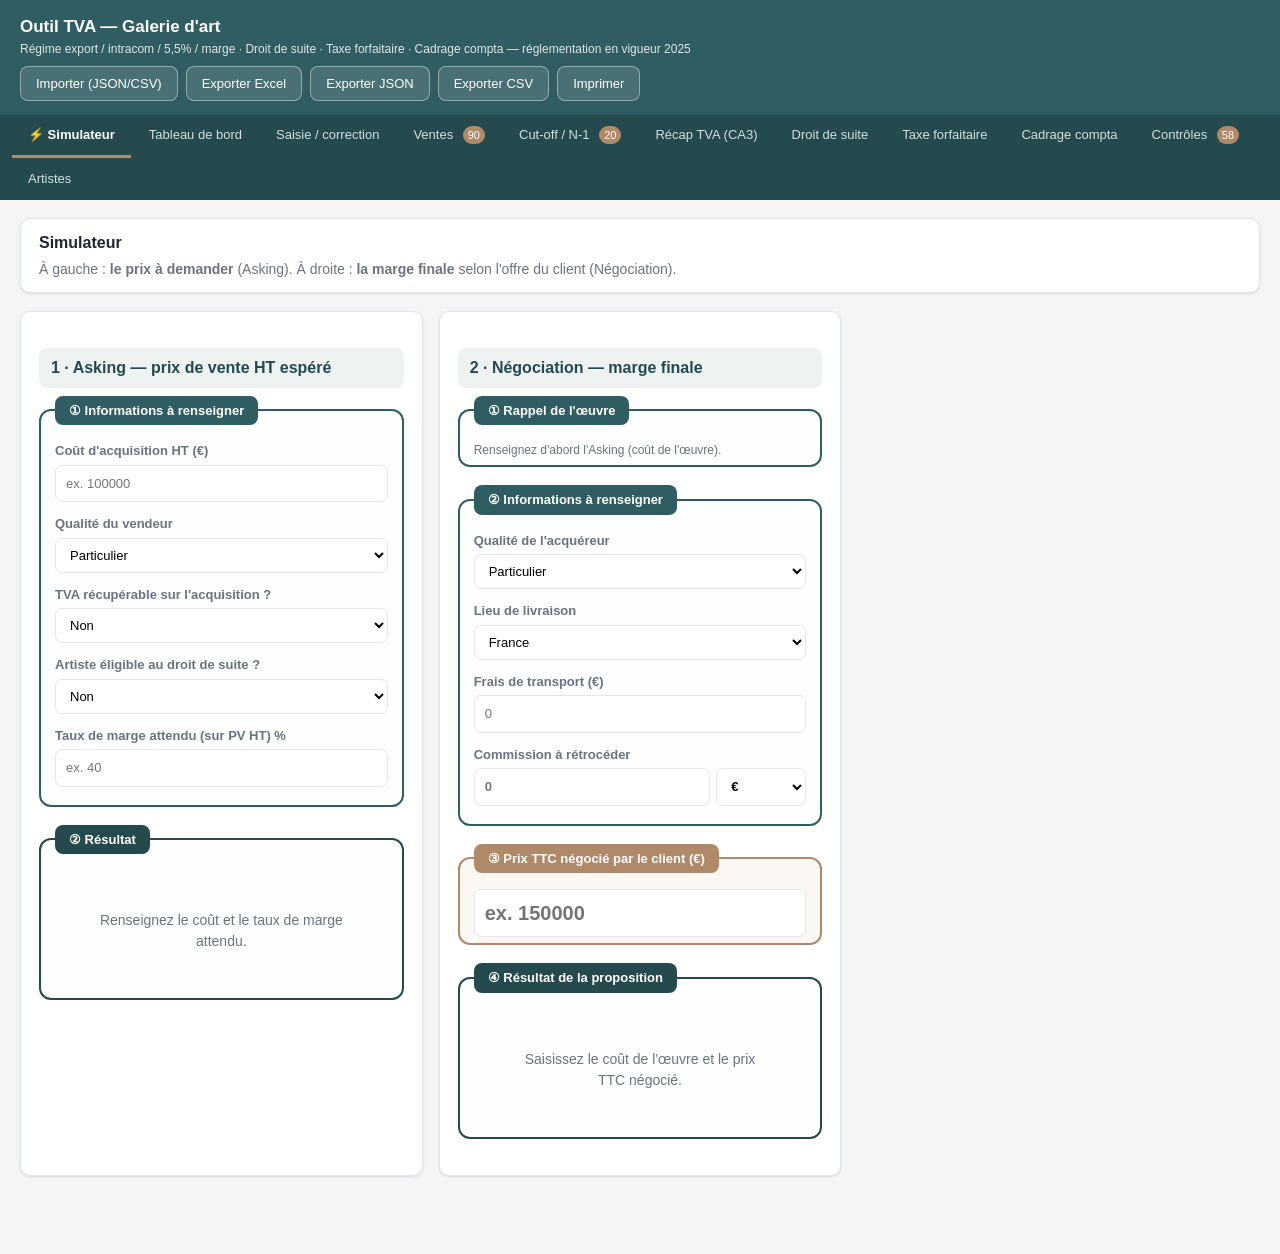
==== commit a7d7a58f: "Simulateur : cadres très visibles (bandeaux numérotés), simplifié, prix TTC mis en avant Cadres enca" ====
--- a/index.html
+++ b/index.html
@@ -41,9 +41,9 @@
 
 <!-- ============ SIMULATEUR (écran principal) ============ -->
 <section class="view active" id="view-simulateur">
-  <div class="panel">
-    <h2>Simulateur</h2>
-    <p class="lead">Deux outils : <b>1. Asking</b> (prix de vente HT à demander) et <b>2. Aide à la négociation</b> (marge finale selon l'offre du client). Les données de l'œuvre saisies dans l'Asking sont reprises dans la négociation.</p>
+  <div class="panel" style="padding:12px 18px">
+    <h2 style="margin:0">Simulateur</h2>
+    <p class="lead" style="margin:4px 0 0">À gauche : <b>le prix à demander</b> (Asking). À droite : <b>la marge finale</b> selon l'offre du client (Négociation).</p>
   </div>
 
   <div class="grid wide">
@@ -51,54 +51,50 @@
     <div class="panel">
       <h3>1 · Asking — prix de vente HT espéré</h3>
       <fieldset>
-        <legend>Informations à renseigner</legend>
-        <label class="fld"><span>Coût d'acquisition HT de l'œuvre (€)</span><input id="sim-cout" type="number" step="0.01" inputmode="decimal" placeholder="ex. 100000"></label>
-        <label class="fld"><span>Qualité du vendeur (cédant)</span>
+        <legend>① Informations à renseigner</legend>
+        <label class="fld"><span>Coût d'acquisition HT (€)</span><input id="sim-cout" type="number" step="0.01" inputmode="decimal" placeholder="ex. 100000"></label>
+        <label class="fld"><span>Qualité du vendeur</span>
           <select id="sim-achat-aupres"><option value="particulier">Particulier</option><option value="professionnel">Professionnel</option></select></label>
         <label class="fld"><span>TVA récupérable sur l'acquisition ?</span>
-          <select id="sim-tva-recup"><option value="non">Non (→ régime de la marge possible)</option><option value="oui">Oui (→ droit commun)</option></select></label>
+          <select id="sim-tva-recup"><option value="non">Non</option><option value="oui">Oui</option></select></label>
         <label class="fld"><span>Artiste éligible au droit de suite ?</span>
           <select id="sim-ds-eligible"><option value="non">Non</option><option value="oui">Oui</option></select></label>
-        <label class="fld"><span>Taux de marge attendu (sur le prix de vente HT) %</span><input id="sim-taux" type="number" step="0.1" inputmode="decimal" placeholder="ex. 40"></label>
-      </fieldset>
-      <fieldset>
-        <legend>Résultat — prix de vente espéré</legend>
+        <label class="fld"><span>Taux de marge attendu (sur PV HT) %</span><input id="sim-taux" type="number" step="0.1" inputmode="decimal" placeholder="ex. 40"></label>
+      </fieldset>
+      <fieldset class="resultat">
+        <legend>② Résultat</legend>
         <div id="asking-result"></div>
       </fieldset>
     </div>
 
     <!-- ===== 2. NÉGOCIATION ===== -->
     <div class="panel">
-      <h3>2 · Aide à la négociation — marge finale</h3>
-      <fieldset>
-        <legend>Rappel de l'œuvre (repris de l'Asking)</legend>
-        <div id="nego-rappel" class="hint">Renseignez d'abord l'Asking.</div>
-      </fieldset>
-      <fieldset>
-        <legend>Informations à renseigner</legend>
-        <div class="grid">
-          <label class="fld"><span>Qualité de l'acquéreur</span>
-            <select id="sim-acquereur"><option value="particulier">Particulier</option><option value="professionnel">Professionnel</option></select></label>
-          <label class="fld"><span>Lieu de livraison de l'œuvre</span>
-            <select id="sim-lieu"><option value="FR">France</option><option value="CEE">CEE (UE)</option><option value="MONACO">Monaco</option><option value="EXPORT">Export (hors UE)</option></select></label>
-          <label class="fld"><span>Frais de transport (€)</span><input id="sim-transport" type="number" step="0.01" inputmode="decimal" placeholder="0"></label>
-          <label class="fld"><span>Commission à rétrocéder</span>
-            <div style="display:flex;gap:6px"><input id="sim-commission" type="number" step="0.01" inputmode="decimal" placeholder="0" style="flex:1">
-            <select id="sim-commission-unite" style="max-width:90px"><option value="eur">€</option><option value="pct">% HT</option></select></div></label>
-        </div>
-      </fieldset>
-      <fieldset>
-        <legend>Prix TTC négocié par le client</legend>
-        <label class="fld"><span>Prix TTC négocié (€)</span><input id="sim-ttc-nego" type="number" step="0.01" inputmode="decimal" placeholder="ex. 150000"></label>
-      </fieldset>
-      <fieldset>
-        <legend>Résultats de la proposition du client</legend>
+      <h3>2 · Négociation — marge finale</h3>
+      <fieldset>
+        <legend>① Rappel de l'œuvre</legend>
+        <div id="nego-rappel" class="hint" style="margin:0">Renseignez d'abord l'Asking.</div>
+      </fieldset>
+      <fieldset>
+        <legend>② Informations à renseigner</legend>
+        <label class="fld"><span>Qualité de l'acquéreur</span>
+          <select id="sim-acquereur"><option value="particulier">Particulier</option><option value="professionnel">Professionnel</option></select></label>
+        <label class="fld"><span>Lieu de livraison</span>
+          <select id="sim-lieu"><option value="FR">France</option><option value="CEE">CEE (UE)</option><option value="MONACO">Monaco</option><option value="EXPORT">Export (hors UE)</option></select></label>
+        <label class="fld"><span>Frais de transport (€)</span><input id="sim-transport" type="number" step="0.01" inputmode="decimal" placeholder="0"></label>
+        <label class="fld"><span>Commission à rétrocéder</span>
+          <span style="display:flex;gap:6px"><input id="sim-commission" type="number" step="0.01" inputmode="decimal" placeholder="0" style="flex:1">
+          <select id="sim-commission-unite" style="max-width:90px"><option value="eur">€</option><option value="pct">% HT</option></select></span></label>
+      </fieldset>
+      <fieldset class="accent">
+        <legend>③ Prix TTC négocié par le client (€)</legend>
+        <input id="sim-ttc-nego" type="number" step="0.01" inputmode="decimal" placeholder="ex. 150000" style="font-size:20px;font-weight:600">
+      </fieldset>
+      <fieldset class="resultat">
+        <legend>④ Résultat de la proposition</legend>
         <div id="nego-result"></div>
       </fieldset>
     </div>
   </div>
-
-  <div class="panel"><div class="disclaimer">Marge nette HT = Prix HT réalisé − coût d'acquisition − transport − droit de suite − commission. Particulier France/UE éligible : régime le plus avantageux (marge 20% ou droit commun 5,5% — option 297 C). Monaco assimilé à la France ; export hors UE et livraison intracom (pro UE) exonérés. Indicatif — justificatifs et 1ère cession à confirmer.</div></div>
 </section>
 
 <!-- ============ 0. TABLEAU DE BORD ============ -->
--- a/styles.css
+++ b/styles.css
@@ -107,6 +107,15 @@
 .dot { display:inline-block; width:9px; height:9px; border-radius:50%; margin-right:5px; }
 .dot.danger{background:var(--danger);} .dot.warn{background:#d9a300;} .dot.info{background:var(--info);} .dot.ok{background:var(--ok);}
 
+/* Cadres bien distincts du simulateur */
+#view-simulateur fieldset { border: 2px solid var(--brand); border-radius: 12px; padding: 16px 14px 6px; margin: 0 0 18px; background: #fdfefe; }
+#view-simulateur legend { background: var(--brand); color: #fff; font-weight: 700; padding: 5px 14px; border-radius: 8px; font-size: 13px; }
+#view-simulateur fieldset.accent { border-color: var(--accent); background: #fbf7f3; }
+#view-simulateur fieldset.accent legend { background: var(--accent); }
+#view-simulateur fieldset.resultat { border-color: var(--brand-d); }
+#view-simulateur fieldset.resultat legend { background: var(--brand-d); }
+#view-simulateur .panel > h3 { font-size: 16px; background: #eef2f2; border-radius: 8px; padding: 8px 12px; }
+
 tr.clic { cursor: pointer; }
 tr.clic:hover td { background: #eef4f4; }
 
